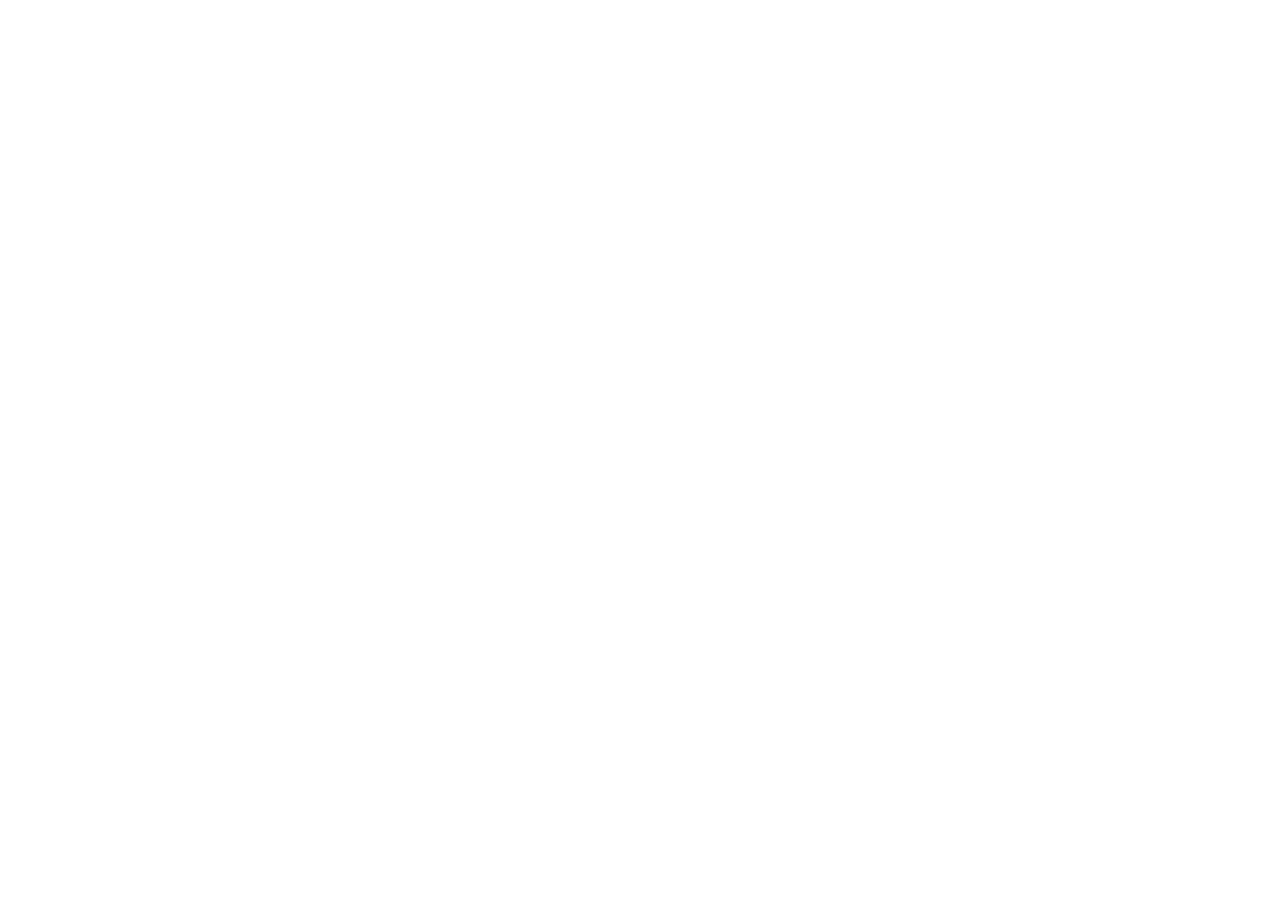
==== index.html @ 5043db04 "Añadido y refenciados el documento HTM y CSS" ====
<!DOCTYPE html>
<html lang="es">
  <head>
    <meta charset="UTF-8" />
    <meta name="viewport" content="width=device-width, initial-scale=1.0" />
    <title>Nicolas Parada Quevedo</title>
    <link rel="stylesheet" href="style.css" />
  </head>
  <body></body>
</html>
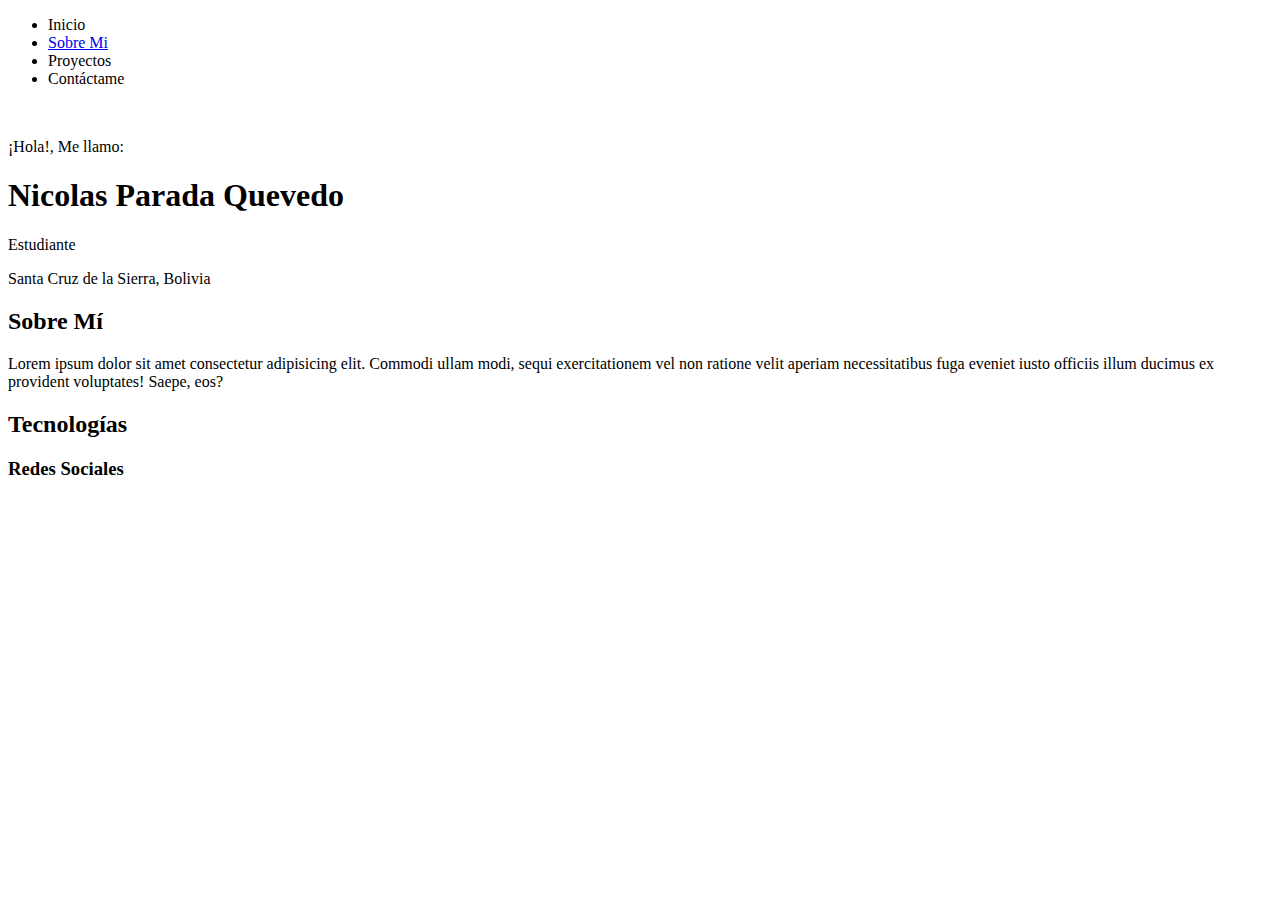
==== commit 0830d46a: "Estructura incompleta del inicio." ====
--- a/index.html
+++ b/index.html
@@ -6,5 +6,43 @@
     <title>Nicolas Parada Quevedo</title>
     <link rel="stylesheet" href="style.css" />
   </head>
-  <body></body>
+  <body>
+    <header>
+      <nav>
+        <ul>
+          <li>Inicio</li>
+          <li><a href="#SobreMi">Sobre Mi</a></li>
+          <li>Proyectos</li>
+          <li>Contáctame</li>
+        </ul>
+      </nav>
+    </header>
+    <article class="tarjeta">
+      <div>
+        <img src="" />
+      </div>
+      <div class="tarjeta_info">
+        <p>¡Hola!, Me llamo:</p>
+        <h1>Nicolas Parada Quevedo</h1>
+        <p>Estudiante</p>
+        <p>Santa Cruz de la Sierra, Bolivia</p>
+      </div>
+    </article>
+    <section id="#SobreMi">
+      <h2>Sobre Mí</h2>
+      <p>
+        Lorem ipsum dolor sit amet consectetur adipisicing elit. Commodi ullam
+        modi, sequi exercitationem vel non ratione velit aperiam necessitatibus
+        fuga eveniet iusto officiis illum ducimus ex provident voluptates!
+        Saepe, eos?
+      </p>
+    </section>
+    <section>
+      <h2>Tecnologías</h2>
+    </section>
+    <footer>
+      <h3>Redes Sociales</h3>
+      <img src="" alt="" />
+    </footer>
+  </body>
 </html>
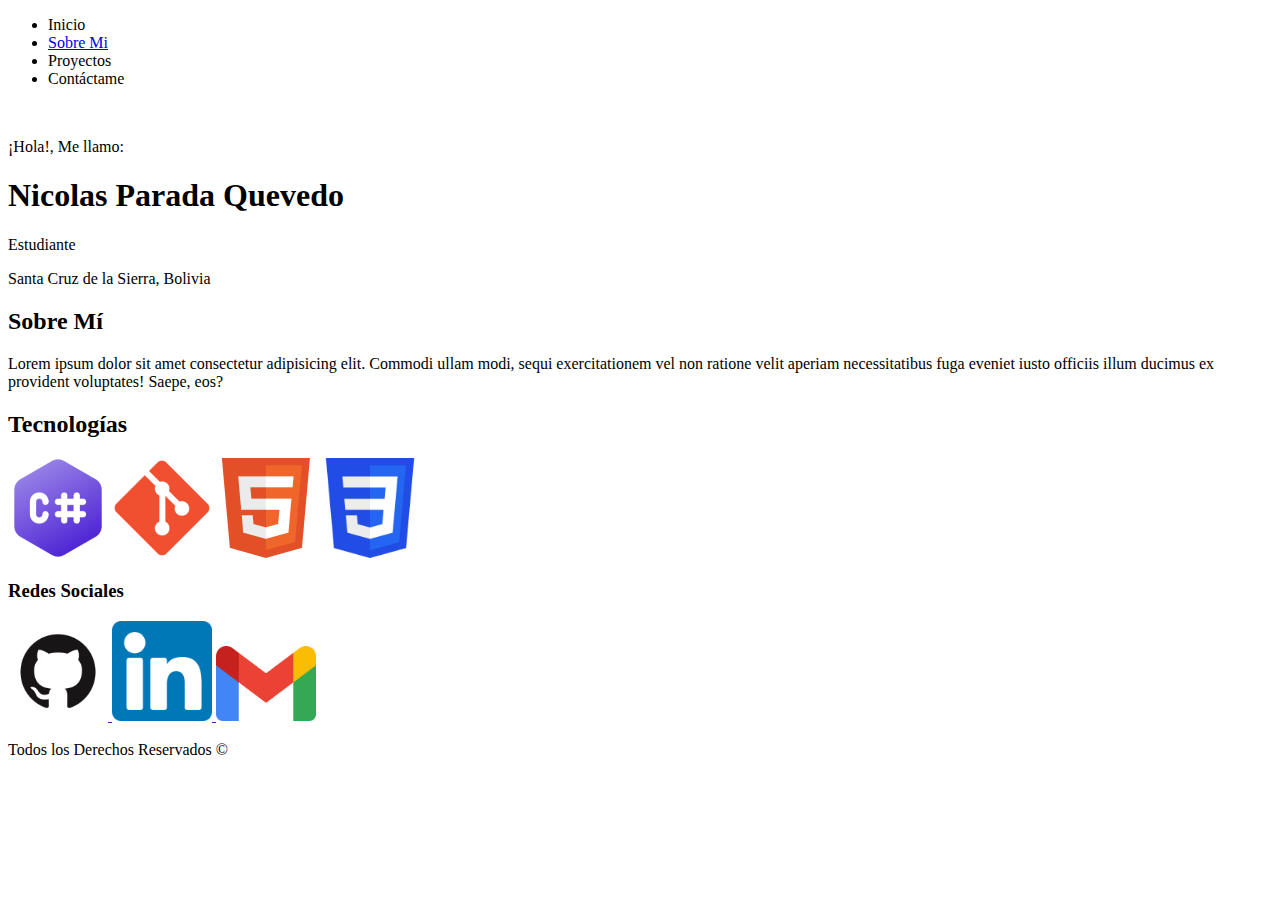
==== commit 47c60a9b: "Añadidos algunos Logo" ====
--- a/index.html
+++ b/index.html
@@ -39,10 +39,23 @@
     </section>
     <section>
       <h2>Tecnologías</h2>
+      <img src="/img/C_Sharp_Logo.png" alt="C# Logo" width="100" />
+      <img src="/img/Git_Logo.png" alt="Git Logo" width="100" />
+      <img src="/img/HTML5_Logo.png" alt="HTML5 Logo" width="100" />
+      <img src="/img/CSS3_Logo.png" alt="CSS3 Logo" width="100" />
     </section>
     <footer>
       <h3>Redes Sociales</h3>
-      <img src="" alt="" />
+      <a href="">
+        <img src="/img/GitHub_Logo.png" alt="GitHub Logo" width="100" />
+      </a>
+      <a href="">
+        <img src="/img/LinkedIn_Logo.png" alt="LinkedIn Logo" width="100" />
+      </a>
+      <a href="">
+        <img src="/img/Gmail_Logo.png" alt="Gmail Logo" width="100" />
+      </a>
+      <p>Todos los Derechos Reservados ©</p>
     </footer>
   </body>
 </html>
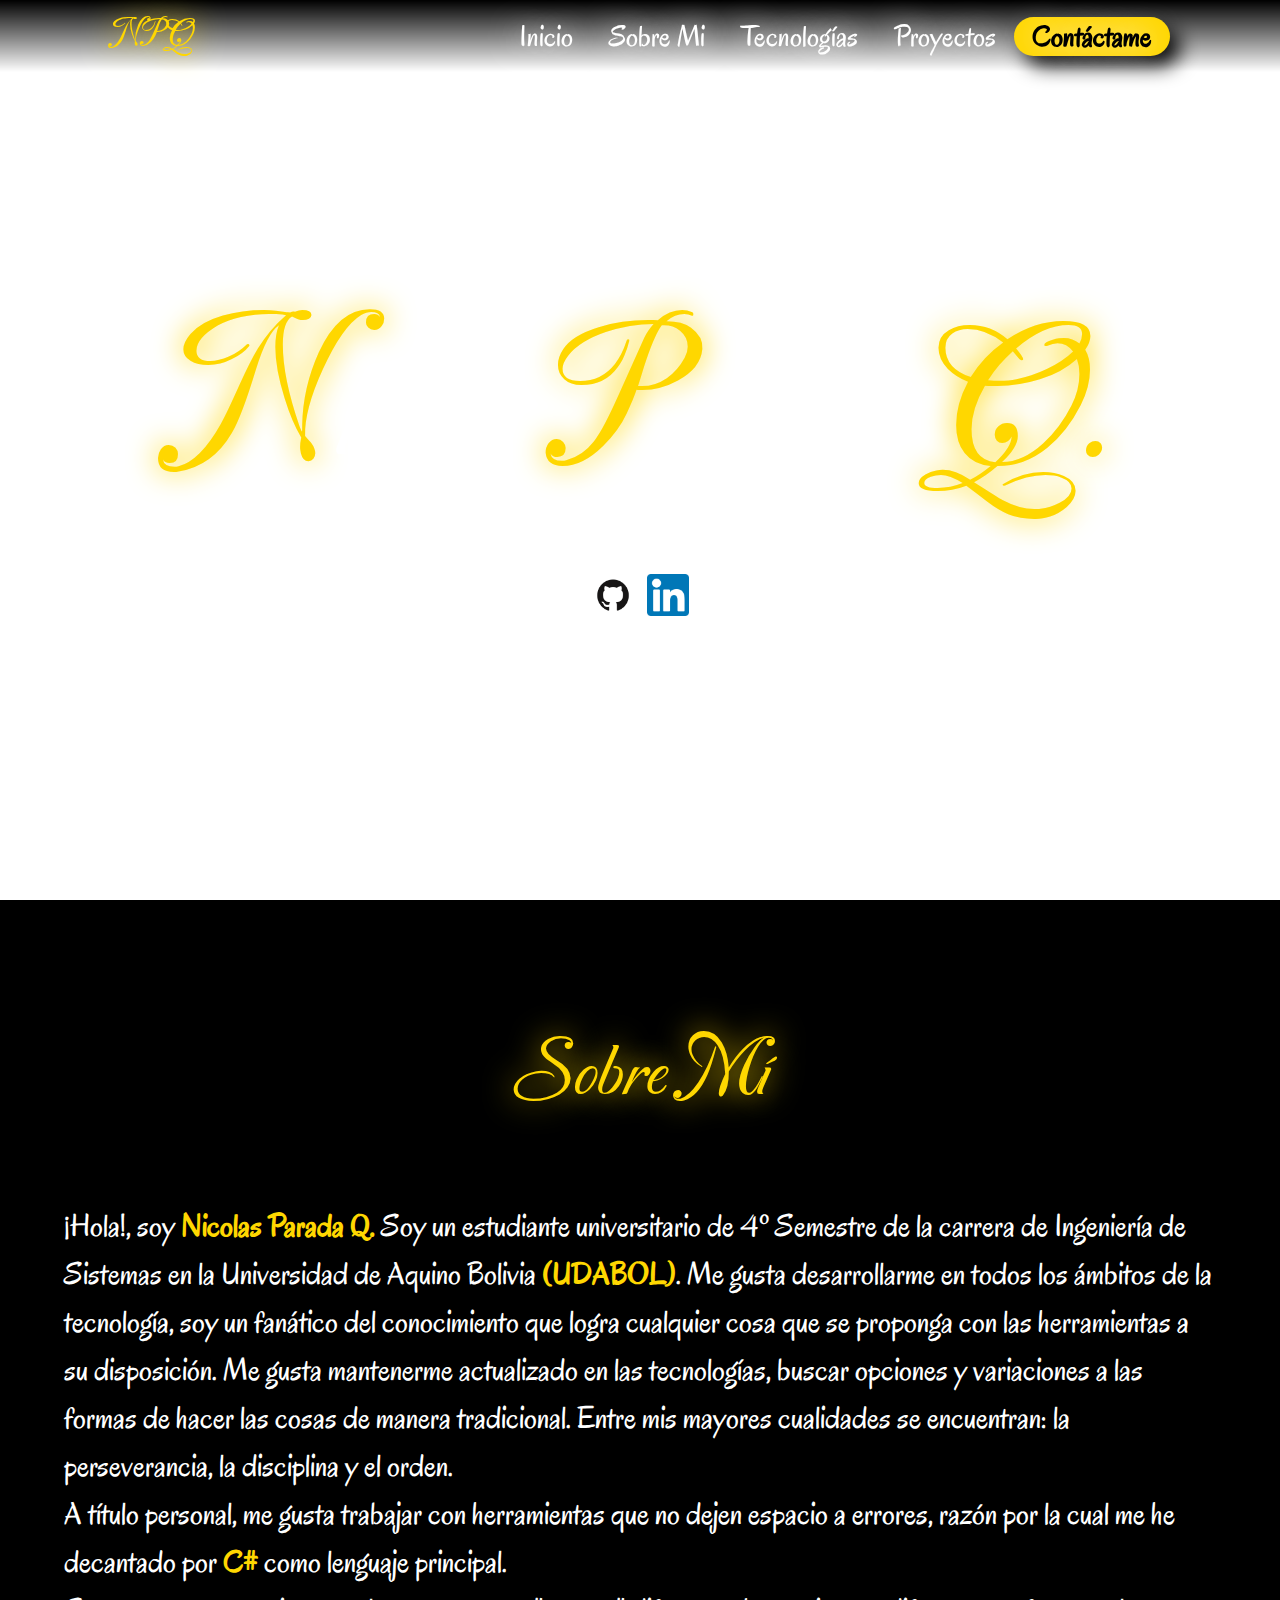
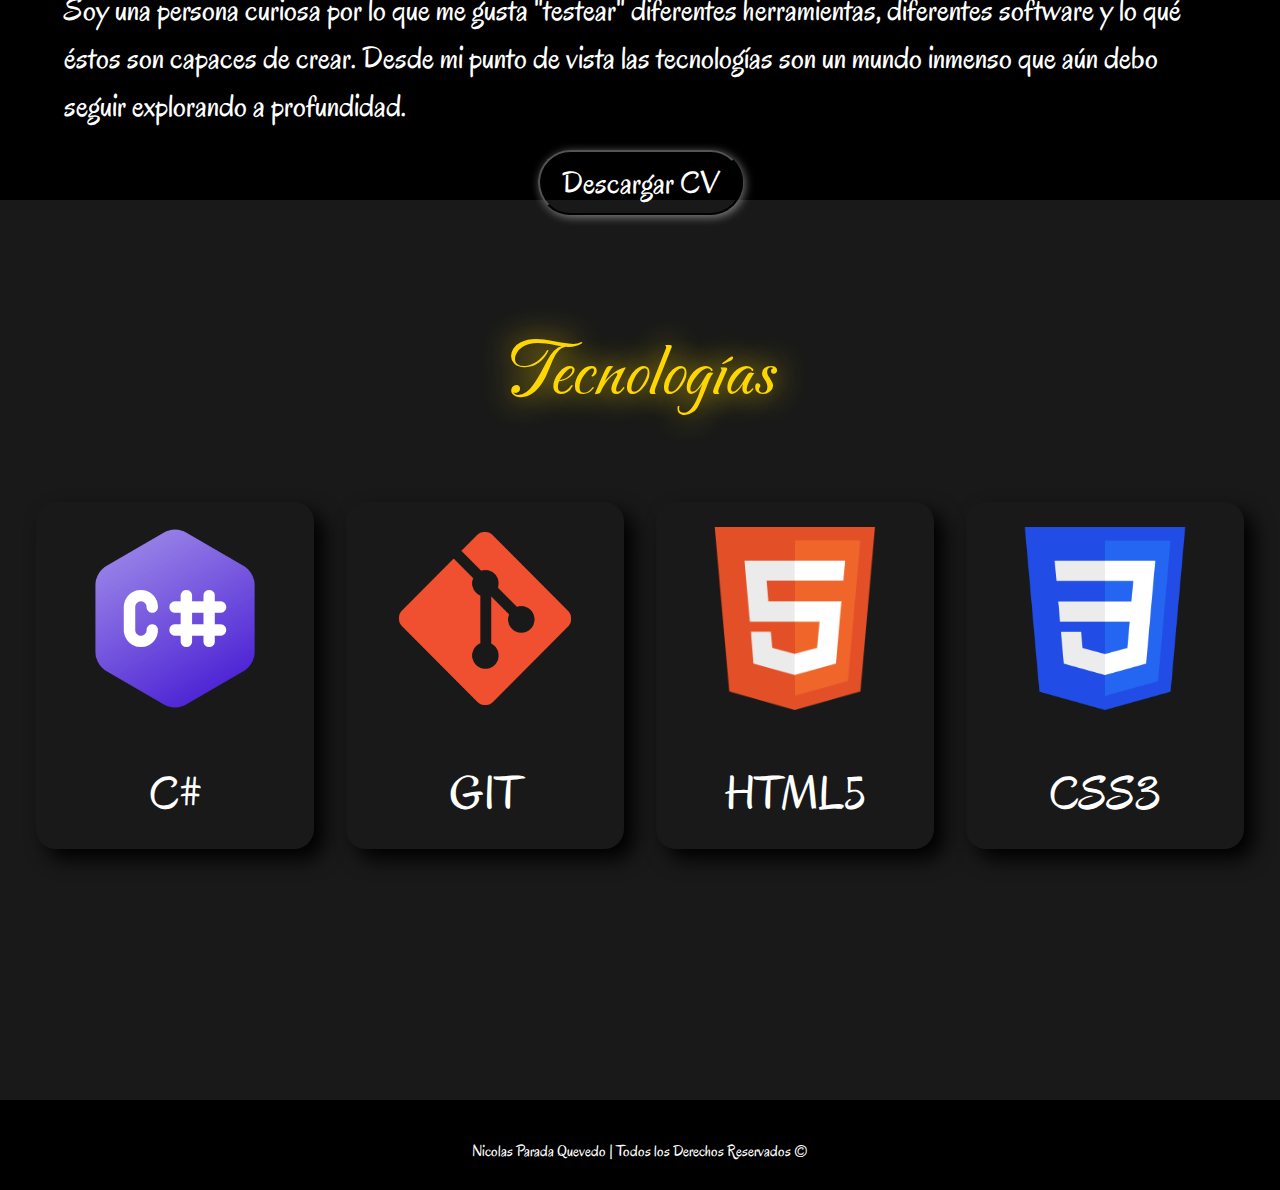
==== commit 73cc8e12: "Portafolio Terminado" ====
--- a/index.html
+++ b/index.html
@@ -4,58 +4,123 @@
     <meta charset="UTF-8" />
     <meta name="viewport" content="width=device-width, initial-scale=1.0" />
     <title>Nicolas Parada Quevedo</title>
+    <link
+      rel="shortcut icon"
+      href="ico/Gender_Neutral_User_icon-icons.com_55902.ico"
+    />
     <link rel="stylesheet" href="style.css" />
+    <link rel="preconnect" href="https://fonts.googleapis.com" />
+    <link rel="preconnect" href="https://fonts.gstatic.com" crossorigin />
+    <link
+      href="https://fonts.googleapis.com/css2?family=Carattere&family=Oregano&display=swap"
+      rel="stylesheet"
+    />
   </head>
   <body>
-    <header>
-      <nav>
-        <ul>
-          <li>Inicio</li>
-          <li><a href="#SobreMi">Sobre Mi</a></li>
-          <li>Proyectos</li>
-          <li>Contáctame</li>
-        </ul>
-      </nav>
-    </header>
-    <article class="tarjeta">
-      <div>
-        <img src="" />
-      </div>
-      <div class="tarjeta_info">
-        <p>¡Hola!, Me llamo:</p>
-        <h1>Nicolas Parada Quevedo</h1>
-        <p>Estudiante</p>
-        <p>Santa Cruz de la Sierra, Bolivia</p>
+    <!-- MENU -->
+    <div class="contenedor">
+      <header>
+        <div class="logo"><a href="#inicio">NPQ</a></div>
+        <nav>
+          <ul>
+            <li><a href="#inicio">Inicio</a></li>
+            <li><a href="#sobremi">Sobre Mi</a></li>
+            <li><a href="#tecnologias">Tecnologías</a></li>
+            <li><a href="proyectos.html">Proyectos</a></li>
+            <li class="contenedor-contactame">
+              <a href="mailto:nicolasparadaq@gmail.com">Contáctame</a>
+            </li>
+          </ul>
+        </nav>
+      </header>
+    </div>
+
+    <!-- TARJETA -->
+    <article class="tarjeta" id="inicio">
+      <div class="tarjeta-banner">
+        <div class="tarjeta-info">
+          <h1><span>N</span>icolas <span>P</span>arada <span>Q.</span></h1>
+          <p>Estudiante de la Universidad de Aquino Bolivia</p>
+        </div>
+        <div class="redes">
+          <a href="https://github.com/NicolasPQ"
+            ><img src="img/GitHub_Logo.png" alt="GitHub_Logo"
+          /></a>
+          <a
+            href="https://www.linkedin.com/in/nicolas-parada-quevedo-227337274/"
+            class="redes-linkedin"
+            ><img src="img/LinkedIn_Logo.png" alt="LinkedIn_Logo"
+          /></a>
+        </div>
       </div>
     </article>
-    <section id="#SobreMi">
-      <h2>Sobre Mí</h2>
-      <p>
-        Lorem ipsum dolor sit amet consectetur adipisicing elit. Commodi ullam
-        modi, sequi exercitationem vel non ratione velit aperiam necessitatibus
-        fuga eveniet iusto officiis illum ducimus ex provident voluptates!
-        Saepe, eos?
-      </p>
+
+    <!-- SOBRE MÍ -->
+    <section id="sobremi" class="sobremi">
+      <div class="contenido-sobremi">
+        <h2>Sobre Mí</h2>
+        <p>
+          ¡Hola!, soy <span>Nicolas Parada Q.</span> Soy un estudiante
+          universitario de 4º Semestre de la carrera de Ingeniería de Sistemas
+          en la Universidad de Aquino Bolivia <span>(UDABOL)</span>. Me gusta
+          desarrollarme en todos los ámbitos de la tecnología, soy un fanático
+          del conocimiento que logra cualquier cosa que se proponga con las
+          herramientas a su disposición. Me gusta mantenerme actualizado en las
+          tecnologías, buscar opciones y variaciones a las formas de hacer las
+          cosas de manera tradicional. Entre mis mayores cualidades se
+          encuentran: la perseverancia, la disciplina y el orden. <br />
+          A título personal, me gusta trabajar con herramientas que no dejen
+          espacio a errores, razón por la cual me he decantado por
+          <span>C#</span> como lenguaje principal. <br />
+          Soy una persona curiosa por lo que me gusta "testear" diferentes
+          herramientas, diferentes software y lo qué éstos son capaces de crear.
+          Desde mi punto de vista las tecnologías son un mundo inmenso que aún
+          debo seguir explorando a profundidad.
+        </p>
+        <button>
+          <a href="Currículum de Prueba.pdf" download="Currículum de Prueba.pdf"
+            >Descargar CV</a
+          >
+        </button>
+      </div>
     </section>
-    <section>
-      <h2>Tecnologías</h2>
-      <img src="/img/C_Sharp_Logo.png" alt="C# Logo" width="100" />
-      <img src="/img/Git_Logo.png" alt="Git Logo" width="100" />
-      <img src="/img/HTML5_Logo.png" alt="HTML5 Logo" width="100" />
-      <img src="/img/CSS3_Logo.png" alt="CSS3 Logo" width="100" />
+
+    <!-- TECNOLOGÍAS -->
+    <section class="tecnologias" id="tecnologias">
+      <div class="contenido-tecnologias">
+        <h2>Tecnologías</h2>
+        <div class="contenedor-tecnologias">
+          <div>
+            <a href="https://dotnet.microsoft.com/es-es/languages/csharp"
+              ><img src="img/C_Sharp_Logo.png" alt="C# Logo"
+            /></a>
+            <p>C#</p>
+          </div>
+          <div>
+            <a href="https://git-scm.com/"
+              ><img src="img/Git_Logo.png" alt="Git Logo"
+            /></a>
+            <p>GIT</p>
+          </div>
+          <div>
+            <a href="https://developer.mozilla.org/es/docs/Web/HTML"
+              ><img src="img/HTML5_Logo.png" alt="HTML5 Logo"
+            /></a>
+            <p>HTML5</p>
+          </div>
+          <div>
+            <a href="https://developer.mozilla.org/es/docs/Web/CSS"
+              ><img src="img/CSS3_Logo.png" alt="CSS3 Logo"
+            /></a>
+            <p>CSS3</p>
+          </div>
+        </div>
+      </div>
     </section>
+
+    <!-- PIE DE PÁGINA -->
     <footer>
-      <h3>Redes Sociales</h3>
-      <a href="">
-        <img src="/img/GitHub_Logo.png" alt="GitHub Logo" width="100" />
-      </a>
-      <a href="">
-        <img src="/img/LinkedIn_Logo.png" alt="LinkedIn Logo" width="100" />
-      </a>
-      <a href="">
-        <img src="/img/Gmail_Logo.png" alt="Gmail Logo" width="100" />
-      </a>
-      <p>Todos los Derechos Reservados ©</p>
+      <p>Nicolas Parada Quevedo | Todos los Derechos Reservados ©</p>
     </footer>
   </body>
 </html>
--- a/style.css
+++ b/style.css
@@ -0,0 +1,329 @@
+* {
+  font-family: Oregano;
+  box-sizing: border-box;
+  margin: 0;
+  padding: 0;
+}
+
+html {
+  scroll-behavior: smooth;
+}
+
+/* MENÚ*/
+
+.contenedor {
+  position: fixed;
+  width: 100%;
+  top: 0;
+  left: 0;
+  z-index: 99;
+  background: linear-gradient(to bottom, black, transparent);
+}
+
+.contenedor header {
+  max-width: 1100px;
+  margin: auto;
+  display: flex;
+  justify-content: space-between;
+  align-items: center;
+  padding: 15px 20px;
+}
+
+.contenedor header .logo a {
+  font-family: "Carattere", cursive;
+  font-size: 36px;
+  color: gold;
+  text-shadow: 0 0 30px gold;
+  text-decoration: none;
+}
+
+.contenedor header ul {
+  display: flex;
+  list-style: none;
+}
+.contenedor header ul li a {
+  text-align: none;
+  text-shadow: 0 0 30px #fff;
+  color: #fff;
+  margin: 0 15px;
+  padding: 3px;
+  transition: 0.5s;
+  text-decoration: none;
+  font-size: 30px;
+}
+
+.contenedor header ul .contenedor-contactame {
+  background-color: gold;
+  border-radius: 100px;
+  box-shadow: 10px 10px 20px black;
+}
+
+.contenedor header ul .contenedor-contactame a {
+  color: black;
+  font-weight: 1000;
+}
+
+.contenedor header nav ul li a:hover {
+  font-size: x-large;
+  font-weight: 1000;
+}
+
+.contenedor header ul .contenedor-contactame a:hover {
+  font-size: 30px;
+  text-shadow: 0 0 10px black;
+}
+
+/* TARJETA */
+
+.tarjeta {
+  background: url(https://images.unsplash.com/photo-1533134486753-c833f0ed4866?q=80&w=2070&auto=format&fit=crop&ixlib=rb-4.0.3&ixid=M3wxMjA3fDB8MHxwaG90by1wYWdlfHx8fGVufDB8fHx8fA%3D%3D);
+  background-size: cover;
+  height: 100vh;
+  color: #fff;
+  display: flex;
+  align-items: center;
+}
+.tarjeta .tarjeta-banner {
+  padding: 20px;
+  background-color: transparent;
+  max-width: 90vwpx;
+  margin: auto;
+  text-align: center;
+  border-radius: 40px;
+}
+.tarjeta .tarjeta-banner .tarjeta-img img {
+  margin-top: 40px;
+  border-radius: 10%;
+  display: block;
+  width: 80%;
+  margin: auto;
+}
+
+.tarjeta .tarjeta-info h1 {
+  margin-top: 40px;
+  font-size: 10vw;
+  font-weight: 100;
+  text-shadow: 0 0 30px #fff;
+  font-family: "Carattere", cursive;
+}
+
+.tarjeta .tarjeta-info h1 span {
+  font-size: 15vw;
+  font-weight: 100;
+  color: gold;
+  font-family: "Carattere", cursive;
+  text-orientation: sideways-right;
+  text-shadow: 0 0 30px gold;
+}
+
+.tarjeta .tarjeta-info p {
+  font-size: 2vw;
+  font-weight: normal;
+  text-shadow: 0 0 30px #fff;
+}
+
+.tarjeta .tarjeta-banner .redes img {
+  border-radius: 100%;
+  width: 42px;
+  height: 42px;
+  margin: 20px 5px;
+  transition: 0.3s;
+}
+
+.tarjeta .tarjeta-banner .redes .redes-linkedin img {
+  border-radius: 0%;
+}
+
+/* SOBRE MI */
+
+.sobremi {
+  background-color: black;
+  color: #fff;
+  padding: 50px 20px;
+  height: 100vh;
+}
+
+.sobremi .contenido-sobremi {
+  max-width: 90vw;
+  margin: auto;
+}
+
+.sobremi h2 {
+  font-size: 5em;
+  font-weight: 100;
+  font-family: "Carattere", cursive;
+  color: gold;
+  text-shadow: 0 0 30px gold;
+  text-align: center;
+  padding: 1em 0 1em 0;
+}
+
+.sobremi .contenido-sobremi p {
+  font-size: 2em;
+  line-height: 1.5em;
+  margin-bottom: 20px;
+}
+
+.sobremi .contenido-sobremi p span {
+  color: gold;
+  font-weight: bold;
+}
+
+.sobremi button {
+  cursor: pointer;
+  background-color: transparent;
+  box-shadow: 2px 2px 10px #ffffff77;
+  border-radius: 100px;
+  width: fit-content;
+  display: block;
+  margin: 20px auto;
+  padding: 10px 22px;
+  font-size: 2em;
+  color: #fff;
+  position: relative;
+  z-index: 10;
+}
+.sobremi button a {
+  text-decoration: none;
+  color: #fff;
+}
+
+.sobremi button:hover {
+  background-color: gold;
+  color: black;
+  border: 0;
+  font-size: 2.1em;
+  transition: 0.5s;
+}
+
+/* TECNOLOGÍAS */
+
+.tecnologias {
+  height: 100vh;
+  background-color: #191919;
+  color: #fff;
+  padding: 50px 20px;
+}
+
+.tecnologias h2 {
+  font-size: 5em;
+  font-weight: 100;
+  font-family: "Carattere", cursive;
+  color: gold;
+  text-shadow: 0 0 30px gold;
+  text-align: center;
+  padding: 1em 0;
+}
+
+.tecnologias .contenedor-tecnologias {
+  display: flex;
+  align-items: center;
+  max-width: 100vw;
+  margin: auto;
+  text-align: center;
+  border-radius: 40px;
+}
+
+.tecnologias .contenedor-tecnologias div {
+  width: 25vw;
+  padding: 2%;
+  margin: 0 1em;
+  box-shadow: 10px 10px 20px black;
+  border-radius: 20px;
+}
+
+.tecnologias .contenedor-tecnologias div:hover {
+  text-shadow: 0 0 20px #fff;
+  width: 23em;
+  transition: 0.2s;
+}
+
+.tecnologias .contenedor-tecnologias div img {
+  width: 80%;
+}
+
+.tecnologias .contenedor-tecnologias div p {
+  text-align: center;
+  padding-top: 1em;
+  font-size: 3em;
+}
+
+/* FOOTER */
+
+footer {
+  background-color: black;
+  color: #fff;
+  height: 10vh;
+}
+
+footer p {
+  text-align: center;
+  padding-top: 4.5vh;
+}
+
+/* PROYECTOS */
+
+.proyectos {
+  background-color: #191919;
+}
+
+.proyectos .contenido-proyectos {
+  height: 100vh;
+}
+
+.proyectos .contenido-proyectos h3 {
+  font-size: 5em;
+  font-weight: 100;
+  font-family: "Carattere", cursive;
+  color: gold;
+  text-shadow: 0 0 30px gold;
+  text-align: center;
+  padding-top: 12vh;
+  padding-bottom: 3vh;
+}
+
+.proyectos .contenido-proyectos article .presentacion {
+  display: flex;
+}
+
+.proyectos .contenido-proyectos article .presentacion img {
+  width: 50vw;
+  height: auto;
+  margin-left: 3vw;
+  box-shadow: 10px 10px 20px black;
+}
+
+.proyectos .contenido-proyectos article .presentacion p {
+  margin-left: 3vw;
+  padding-right: 3vw;
+  color: #fff;
+  font-size: 2em;
+}
+
+.proyectos .contenido-proyectos article .extras {
+  display: flexbox;
+}
+
+.proyectos .contenido-proyectos article .tecnologias {
+  display: flex;
+  height: auto;
+}
+
+.proyectos .contenido-proyectos article .tecnologias h4 {
+  font-size: 50px;
+  margin-left: 3vw;
+}
+
+.proyectos .contenido-proyectos article .tecnologias img {
+  width: 80px;
+  height: 80px;
+  margin-left: 20px;
+}
+
+.proyectos .contenido-proyectos article .tecnologias a img {
+  border-radius: 100%;
+}
+
+.proyectos .contenido-proyectos article .tecnologias .tecnologias-enlace {
+  margin-left: 30vw;
+}
